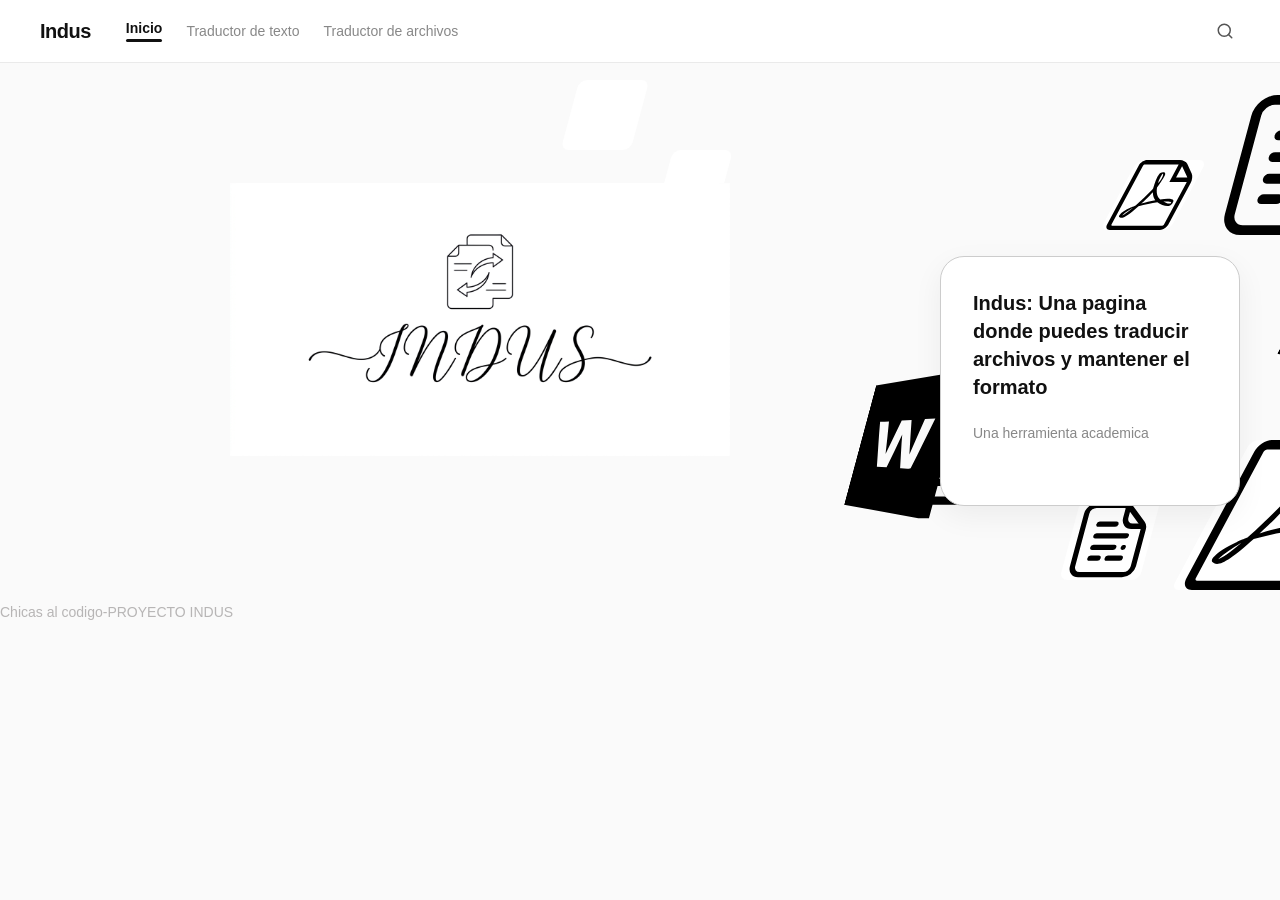
==== index.html @ a8db337e "Actualizacion del proyecto" ====
<!DOCTYPE html><!--Es una declaracion, no una etiqueta, indica que el archivo es HTML5 -->
<html lang="es"><!--Establece el idioma del documento -->
<head>
    <meta charset="UTF-8"> <!-- Especifica la codificación de caracteres -->
    <meta name="viewport" content="width=device-width, initial-scale=1.0"> <!--Responsiva, ajuste del tamaño de la pantalla -->
    <title>Indus.com.yo</title>
    <link rel="stylesheet" href="estilo.css"> <!-- Enlace a la hoja de estilos CSS -->
</head>

<body>
    <header class="barra-superior"> <!--Class es mas reutilizable para darle diseño, mientras que ID se reserva mas para JavaScript y enlaces-->
    <div class="nav-izquierda"> <!--Usamos div para agrpar elementos -->
      <a href="javascript:void(0)" class="logo">Indus</a> <!--javascript:void(0) evita que el enlace se siga, se queda en la pagina -->
      <nav class="enlaces">
        <a href="index.html" class="btn-nav activo">Inicio</a>
        <a href="traductor-texto.html" class="btn-nav">Traductor de texto</a>
        <a href="traductor-archivos.html" class="btn-nav-ar">Traductor de archivos</a>
      </nav>
    </div>
    <button class="btn-buscar" aria-label="Buscar">
      <svg width="18" height="18" viewBox="0 0 24 24" fill="none" stroke="currentColor" stroke-width="2" stroke-linecap="round" stroke-linejoin="round">
        <circle cx="11" cy="11" r="8"></circle>
        <line x1="21" y1="21" x2="16.65" y2="16.65"></line>
      </svg>
    </button>
    </header>
    <img src="Archivos/logo-indus.jpg" alt="Logo de Indus" class="logo-indus"> <!--Para que se vea la imagen le indicamos el nombre de la carpeta-->
  <main class="contenedor-inicial">
    <aside class="tarjeta-informativa">
      <h2 class="titulo-contenedor">Indus: Una pagina donde puedes traducir archivos y mantener el formato</h2>
      <p class="descripcion-contenedor">Una herramienta academica</p>
    </aside>
    <div class="icon-papel">
    <img src="Archivos/file_papelito_icon_161329.svg" alt="icono de papelito">
    </div>
    <div class="icon-word">
    <img src="Archivos/microsoft_word_icon_132203.svg" alt="icon de word"> 
    </div>
    <div class="icon-pdf">
    <img src="Archivos/pdf_icon-icons.com_70898.svg" alt="icon de pdf" class="icon-pdf">
    </div>
    <!--Copias-->
    <div class="icon-papel-a">
    <img src="Archivos/file_papelito_icon_161329.svg" alt="icono de papelito copia">
    </div>
    <div class="icon-pdf-a">
    <img src="Archivos/pdf_icon-icons.com_70898.svg" alt="icon de pdf copia" class="icon-pdf-a">
    </div>
    <div class="icon-word-a">  
    <img src="Archivos/microsoft_word_icon_132203.svg" alt="icon de word" class="icon-word-a"> 
    </div>   
   </main>
   <p class="fin"> Chicas al codigo-PROYECTO INDUS</p>
</body>
</html>
---- estilo.css ----
body {
  margin: 0;
  font-family: inter, Gudea, Molengo, BlinkMacSystemFont, Roboto, sans-serif;
  background-color: #FAFAFA; 
  overflow-x: hidden;
}
.barra-superior {
  display: flex;
  justify-content: space-between; 
  align-items: center;
  background-color: #FFFFFF;
  padding: 16px 40px;
  border-bottom: 1px solid #EAEAEA; 
}

.nav-izquierda {
  display: flex;
  align-items: center;
  gap: 35px; 
}
.logo {
  font-size: 20px;
  font-weight: 800;
  color: #111111;
  text-decoration: none;
  letter-spacing: -0.5px;
  font-family: inter, Gudea, Molengo, BlinkMacSystemFont, Roboto, sans-serif;
}

.enlaces {
  display: flex;
  align-items: center;
  gap: 24px; 
}
.btn-nav {
  text-decoration: none;
  font-size: 14px;
  color: #888888; 
  font-weight: 500;
  transition: color 0.2s ease;
}
.btn-nav-ar {
  text-decoration: none;
  font-size: 14px;
  color: #888888; 
  font-weight: 500;
  transition: color 0.2s ease;
}

.btn-nav:hover {
  color: #111111;
}

.btn-nav.activo {
  color: #111111;
  font-weight: 600;
  position: relative;    
  padding-bottom: 6px;   
  display: inline-block;
}

.btn-nav.activo::after {
  content: "";
  position: absolute;
  bottom: 0;
  left: 0;
  width: 100%;           
  height: 3px;          
  background-color: #111111;
  border-radius: 2px;
}
.btn-buscar {
  background: none;
  border: none;
  cursor: pointer;
  color: #555555;
  display: flex;
  align-items: center;
  padding: 6px;
  border-radius: 50%;
  transition: background-color 0.2s;
}

.btn-buscar:hover {
  background-color: #F0F0F0;
  color: #111111;
}
.logo-indus {
  width: 500px;
  height: auto;
  display: block;
  margin-left: 230px;
  margin-top: 120px;
  opacity: 0;
  animation: slideInLeft 0.5s ease-out forwards;
}
@keyframes slideInLeft {
  0% {
    opacity: 0;
    transform: translateX(-50px);
  }
  100% {
    opacity: 1;
    transform: translateX(0);
  }}

.contenedor-inicial {
  display: flex;
  padding: 50px 40px; 
  box-sizing: border-box;
}

.tarjeta-informativa {
  width: 360px;                   
  background-color: #FFFFFF;      
  border-radius: 24px;            
  padding: 32px;                  
  border: 1px solid #CCCCCC;
  box-shadow: 0 10px 30px rgba(0, 0, 0, 0.06); 
  display: flex;
  flex-direction: column;         
  gap: 24px;                      
  margin-left: 900px;              
  margin-top: -250px; 
  position: relative; 
  overflow: hidden; /*para que no se vea lo que slaga de atars*/ 
  animation: aparecerCentro 0.1s ease-out forwards;     
}
@keyframes aparecerCentro {
  0% {
    opacity: 0;
    transform: scale(0); 
  }
  100% {
    opacity: 1;
    transform: scale(1); 
  }
  }

.contenedor-iz-inicio {
  width: 80px;
  height: 80px;
  background-color: #E6E6E6;      
  border-radius: 12px;             
}

.titulo-contenedor {
  font-size: 20px;
  font-weight: 700;
  color: #111111;                 
  line-height: 1.4;               
  margin: 0;  
  font-family: inter, Gudea, Molengo, BlinkMacSystemFont, Roboto, sans-serif;                    
}

.descripcion-contenedor {
  font-size: 14px;
  color: #888888;
  margin: 0;   
  font-family: inter, Gudea, Molengo, BlinkMacSystemFont, Roboto, sans-serif; 
}

.tarjeta-informativa {    
  z-index: 10;            
}

.icon-papel, .icon-word, .icon-pdf {
  position: absolute;
  right: 550px;           
  background-color: #ffffff;
  border-radius: 8px;
  z-index: -1;            
  display: flex;
  align-items: center;
  justify-content: center;
  
  animation: aparecerDesdeAtras 0.6s cubic-bezier(0.25, 1, 0.5, 1) forwards;
  opacity: 0;
}
.icon-papel img, .icon-word img, .icon-pdf img {
  width: 150px;
  height: 150px;
  object-fit: contain;
  margin-left: 470px;
}

.icon-papel { 
  left: 1165px;
  top: 90px;             
  animation-delay: 0.1s; 
}

.icon-pdf { 
  left: 510px;             
  top: 220px;            
  animation-delay: 0.1s; 
}

.icon-word { 
  left: 800px;
  top: 370px;             
  animation-delay: 0.1s; 
}
.icon-papel-a, .icon-pdf-a, .icon-word-a { /*copias a*/
  position: absolute;
  background-color: #ffffff;
  border-radius: 8px;
  z-index: -1;           
  display: flex;
  align-items: center;
  justify-content: center;
  animation: aparecerDesdeAtras 0.6s cubic-bezier(0.25, 1, 0.5, 1) forwards;
  opacity: 0;
  width: 50px;
  height: 50px;
  object-fit: contain;
  margin-left: 470px;
}
.icon-papel-a{
  left: 700px;             
  top: 500px;           
  animation-delay: 0.1s; 
  width: 80px;
  height: 80px;
}
.icon-pdf-a{
  left: 200px;             
  top: 80px;           
  animation-delay: 0.1s; 
  width: 70px;
  height: 70px;
}
.icon-word-a {
  width: 150px;
  height: 150px;
  z-index: -1; 
  left: 295px;             
  top: 150px;           
  animation-delay: 0.1s; 
  width: 60px;
  height: 60px; 
}


@keyframes aparecerDesdeAtras {
  0% {
    opacity: 0;
    transform: translateX(0) skewX(-15deg) scale(0.7);
  }
  70% {
    opacity: 1;
    transform: translateX(-105px) translateY(-15px) skewX(-15deg) scale(1.05);
  }
  100% {
    opacity: 1;
    transform: translateX(-100px) translateY(0) skewX(-15deg) scale(1);
}
}
.fin{
  top: 590px;
  font-size: 14px;
  font-family: inter, Gudea, Molengo, BlinkMacSystemFont, Roboto, sans-serif;
  color: #807c7c8c;
  position: fixed;
  bottom: 0;
  left: 0;
  width: 100%;
}
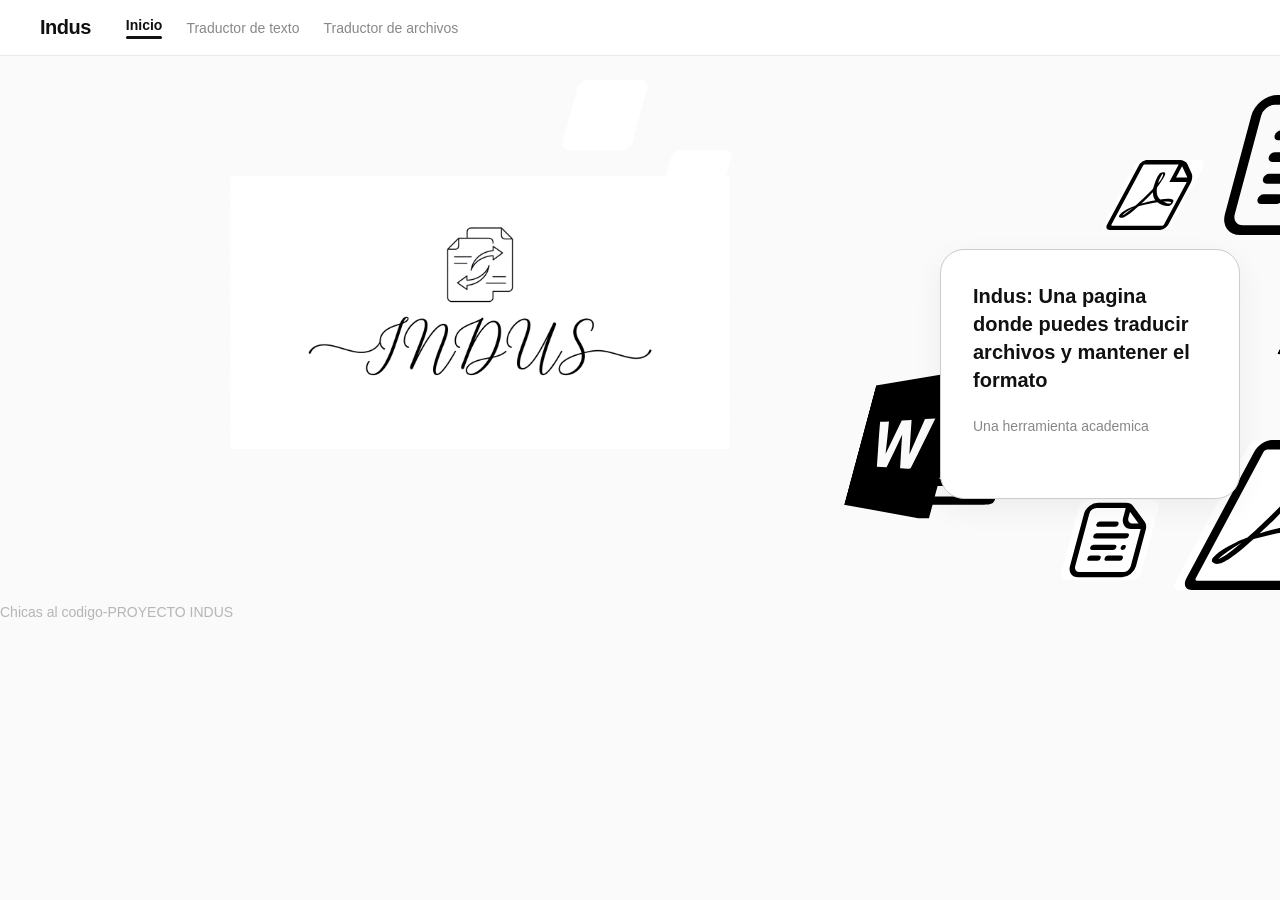
==== commit c4e7d09d: "remove download btn" ====
--- a/index.html
+++ b/index.html
@@ -17,12 +17,7 @@
         <a href="traductor-archivos.html" class="btn-nav-ar">Traductor de archivos</a>
       </nav>
     </div>
-    <button class="btn-buscar" aria-label="Buscar">
-      <svg width="18" height="18" viewBox="0 0 24 24" fill="none" stroke="currentColor" stroke-width="2" stroke-linecap="round" stroke-linejoin="round">
-        <circle cx="11" cy="11" r="8"></circle>
-        <line x1="21" y1="21" x2="16.65" y2="16.65"></line>
-      </svg>
-    </button>
+    
     </header>
     <img src="Archivos/logo-indus.jpg" alt="Logo de Indus" class="logo-indus"> <!--Para que se vea la imagen le indicamos el nombre de la carpeta-->
   <main class="contenedor-inicial">
